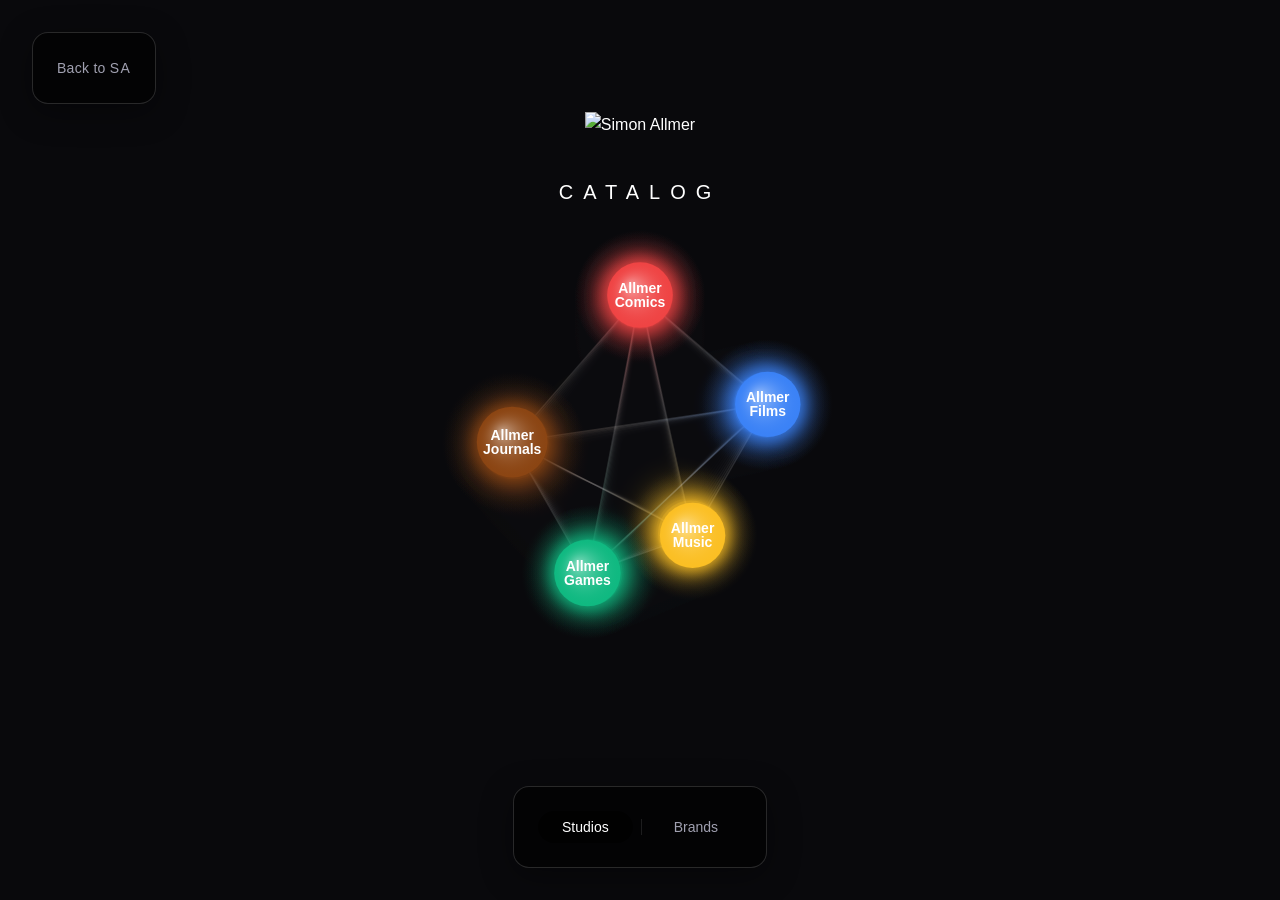
==== index.html @ 1e45acbe "Add catalog social links and studio descriptions" ====
<!DOCTYPE html>
<html lang="en">

<head>
    <meta charset="UTF-8">
    <meta name="viewport" content="width=device-width, initial-scale=1.0">
    <title>Allmer Studios Network | Graph Theory Visualization</title>
    <meta name="description" content="Interactive network visualization of Allmer Studios ecosystem">
    <link rel="stylesheet" href="style.css">
</head>

<body>
    <div class="background-particles"></div>

    <div class="container">
        <header class="header">
            <a href="https://simonallmer.com" class="back-btn glass-panel" target="_top">Back to <span class="logo-font">SA</span></a>

            <!-- Header Branding -->
            <div class="header-branding" style="margin-bottom: 3rem; padding-top: 5rem; display: flex; flex-direction: column; align-items: center;">
                <img src="SimonAllmerLogoRightProportionsWhite.png" alt="Simon Allmer" style="height: 40px; width: auto; margin-bottom: 1.5rem;">
                <h1 style="font-family: 'Futura', var(--font-family); font-size: 1.25rem; letter-spacing: 0.5em; color: white; font-weight: 300; text-transform: uppercase; margin: 0;">
                    Catalog</h1>
            </div>



        </header>
        
        <div class="view-switch glass-panel">
            <button class="switch-btn active" data-mode="studios">Studios</button>
            <div class="switch-divider"></div>
            <button class="switch-btn" data-mode="brands">Brands</button>
        </div>

        <div class="canvas-wrapper">
            <canvas id="networkCanvas"></canvas>

            <!-- Node popup removed, replaced by details panel -->
        </div>

        <div class="details-panel glass-panel" id="details-panel">
            <div class="popup-header">
                <h3 id="panel-title">Select a Node</h3>
                <button id="panel-close" class="panel-close-btn">&times;</button>
            </div>
            <div id="panel-content">
                <p id="panel-desc" class="placeholder-text">Click on any node to view details.</p>
                <div id="panel-dynamic-content"></div>
            </div>
            <a id="panel-link" href="#" target="_blank" class="panel-link hidden">Access</a>
            <div id="panel-social-links" class="social-links hidden" aria-label="Social links"></div>
        </div>
    </div>

    <div class="catalogue glass-panel" id="catalogue">
        <div class="catalogue-content" id="catalogue-content">
            <!-- Catalogue items will be dynamically inserted here -->
        </div>
    </div>


    <div class="controls glass-panel">
        <button class="control-btn" id="resetBtn">
            <svg width="20" height="20" viewBox="0 0 24 24" fill="none" stroke="currentColor" stroke-width="2">
                <path d="M3 12a9 9 0 0 1 9-9 9.75 9.75 0 0 1 6.74 2.74L21 8" />
                <path d="M21 3v5h-5" />
                <path d="M21 12a9 9 0 0 1-9 9 9.75 9.75 0 0 1-6.74-2.74L3 16" />
                <path d="M3 21v-5h5" />
            </svg>
            Reset Layout
        </button>
    </div>

    <!-- Footer removed as per request -->

    <script src="app.js"></script>
</body>

</html>
---- style.css ----
/* ========================================
   CSS Custom Properties - Design System
   ======================================== */
@font-face {
    font-family: 'Azonix';
    src: url('Fonts/Azonix.otf') format('opentype');
    font-weight: normal;
    font-style: normal;
}

:root {
    /* Studio Colors - Vibrant & Futuristic */
    --color-comics: #a855f7;
    /* Electric Purple */
    --color-films: #3b82f6;
    /* Cinematic Blue */
    --color-music: #fbbf24;
    /* Vibrant Gold */
    --color-games: #10b981;
    /* Neon Green */
    --color-journals: #f97316;
    /* Rich Orange */
    --color-snacks: #ec4899;
    /* Hot Pink */

    /* Base Colors */
    --color-bg-primary: #0a0a0f;
    --color-bg-secondary: #13131a;
    --color-text-primary: #ffffff;
    --color-text-secondary: #a0a0b0;
    --color-accent: #6366f1;

    /* Glassmorphism */
    --glass-bg: rgba(0, 0, 0, 0.6);
    --glass-border: rgba(255, 255, 255, 0.15);
    --glass-shadow: 0 8px 32px 0 rgba(0, 0, 0, 0.37);
    --glass-blur: 12px;

    /* Spacing */
    --spacing-xs: 0.5rem;
    --spacing-sm: 1rem;
    --spacing-md: 1.5rem;
    --spacing-lg: 2rem;
    --spacing-xl: 3rem;

    /* Typography */
    --font-family: 'Futura', -apple-system, BlinkMacSystemFont, 'Segoe UI', sans-serif;
    --font-size-sm: 0.875rem;
    --font-size-base: 1rem;
    --font-size-lg: 1.25rem;
    --font-size-xl: 1.5rem;
    --font-size-2xl: 2rem;
    --font-size-3xl: 3rem;

    /* Animation */
    --transition-fast: 0.15s ease;
    --transition-base: 0.3s ease;
    --transition-slow: 0.5s ease;
}

/* ========================================
   Reset & Base Styles
   ======================================== */
* {
    margin: 0;
    padding: 0;
    box-sizing: border-box;
}

html,
body {
    width: 100%;
    height: 100%;
    overflow: hidden;
}

body {
    font-family: var(--font-family);
    background: linear-gradient(135deg, #0a0a0f 0%, #1a0a1f 50%, #0a0f1a 100%);
    color: var(--color-text-primary);
    line-height: 1.6;
    -webkit-font-smoothing: antialiased;
    -moz-osx-font-smoothing: grayscale;
}

a {
    text-decoration: none;
}

/* ========================================
   Animated Background Particles
   ======================================== */
.background-particles {
    position: fixed;
    top: 0;
    left: 0;
    width: 100%;
    height: 100%;
    background-image:
        radial-gradient(circle at 20% 50%, rgba(168, 85, 247, 0.15) 0%, transparent 50%),
        radial-gradient(circle at 80% 80%, rgba(59, 130, 246, 0.15) 0%, transparent 50%),
        radial-gradient(circle at 40% 20%, rgba(16, 185, 129, 0.1) 0%, transparent 50%),
        radial-gradient(circle at 60% 90%, rgba(236, 72, 153, 0.1) 0%, transparent 50%);
    animation: particleFloat 20s ease-in-out infinite;
    pointer-events: none;
    z-index: 0;
}

@keyframes particleFloat {

    0%,
    100% {
        opacity: 0.3;
        transform: scale(1) rotate(0deg);
    }

    50% {
        opacity: 0.6;
        transform: scale(1.1) rotate(5deg);
    }
}

/* ========================================
   Container & Layout
   ======================================== */
.container {
    position: relative;
    width: 100%;
    height: 100%;
    z-index: 1;
    padding: 0;
}

/* ========================================
   Header
   ======================================== */
.header {
    position: fixed;
    top: 0;
    left: 0;
    display: flex;
    flex-direction: column;
    align-items: center;
    gap: var(--spacing-md);
    padding: var(--spacing-lg) var(--spacing-xl);
    text-align: center;
    z-index: 100;
    pointer-events: none;
    width: 100%;
    transition: opacity var(--transition-slow);
}

.header > * {
    pointer-events: auto;
}

.back-btn {
    position: absolute;
    left: var(--spacing-lg);
    top: var(--spacing-lg);
    /* Moved higher */
    transform: none;
    text-decoration: none;
    color: var(--color-text-secondary);
    /* Muted text color */
    font-size: var(--font-size-sm);
    font-weight: 400;
    text-transform: none;
    /* Not all caps */
    letter-spacing: 0.02em;
    padding: 0.5rem 1rem;
    transition: all var(--transition-base);
    background: rgba(255, 255, 255, 0.05);
    border-radius: 4px;
}

.back-btn:hover {
    background: rgba(255, 255, 255, 0.1);
    border-color: rgba(255, 255, 255, 0.3);
}

.mission-statement {
    max-width: 600px;
    margin: 0 auto;
    text-align: left;
    color: var(--color-text-secondary);
}

.mission-statement h2 {
    font-family: var(--font-family);
    font-size: var(--font-size-lg);
    /* Smaller size */
    font-weight: 300;
    color: var(--color-text-primary);
    margin-bottom: var(--spacing-xs);
    letter-spacing: 0.05em;
    text-transform: none;
    /* Not all caps */
}

.mission-statement p {
    font-size: var(--font-size-sm);
    line-height: 1.6;
    margin: 0;
}

.logo-container {
    display: flex;
    flex-direction: column;
    align-items: center;
    gap: var(--spacing-xs);
}

.logo {
    height: 60px;
    /* Adjust size as needed */
    width: auto;
    filter: brightness(0) invert(1);
    /* Ensure it is white */
    opacity: 0.9;
    transition: all var(--transition-base);
}

.logo:hover {
    opacity: 1;
    filter: brightness(0) invert(1) drop-shadow(0 0 10px rgba(255, 255, 255, 0.5));
}

.logo-text {
    font-size: 3rem;
    font-weight: 500;
    color: white;
    text-transform: uppercase;
    letter-spacing: 0.3em;
    margin: 0;
    padding: 0;
}

/* ========================================
   View Switch
   ======================================== */
.view-switch {
    position: fixed;
    bottom: 2rem;
    left: 50%;
    transform: translateX(-50%);
    display: flex;
    align-items: center;
    gap: var(--spacing-xs);
    padding: 0.5rem;
    border-radius: 2rem;
    background: rgba(0, 0, 0, 0.6);
    z-index: 100;
    backdrop-filter: blur(var(--glass-blur));
    border: 1px solid var(--glass-border);
    transition: opacity var(--transition-slow);
}

.switch-btn {
    background: none;
    border: none;
    color: var(--color-text-secondary);
    padding: 0.5rem 1.5rem;
    border-radius: 1.5rem;
    font-family: var(--font-family);
    font-size: var(--font-size-sm);
    font-weight: 500;
    cursor: pointer;
    transition: all var(--transition-base);
}

.switch-btn:hover {
    color: var(--color-text-primary);
}

.switch-btn.active {
    background: rgba(0, 0, 0, 0.7);
    color: white;
    box-shadow: 0 4px 12px rgba(0, 0, 0, 0.2);
}

.switch-divider {
    width: 1px;
    height: 16px;
    background: rgba(255, 255, 255, 0.1);
}

/* ========================================
   Canvas Wrapper
   ======================================== */
.canvas-wrapper {
    position: fixed;
    top: 0;
    left: 0;
    width: 100vw;
    height: 100vh;
    overflow: hidden;
    margin: 0;
    z-index: 1;
}

#networkCanvas {
    width: 100%;
    height: 100%;
    display: block;
    cursor: grab;
    touch-action: none;
    /* Prevent default touch actions like scrolling */
}

#networkCanvas:active {
    cursor: grabbing;
}

/* ========================================
   Glass Panel (Shared Style)
   ======================================== */
.glass-panel {
    background: var(--glass-bg);
    backdrop-filter: blur(var(--glass-blur));
    -webkit-backdrop-filter: blur(var(--glass-blur));
    border: 1px solid var(--glass-border);
    border-radius: 1rem;
    box-shadow: var(--glass-shadow);
    padding: var(--spacing-md);
    transition: all var(--transition-base);
}

.glass-panel:hover {
    background: rgba(0, 0, 0, 0.7);
    border-color: rgba(255, 255, 255, 0.2);
    box-shadow: 0 8px 40px 0 rgba(0, 0, 0, 0.5);
}

/* ========================================
   Info Panel
   ======================================== */
/* ========================================
   Info Panel (Websites)
   ======================================== */
.info-panel {
    position: absolute;
    top: var(--spacing-lg);
    right: var(--spacing-lg);
    display: flex;
    flex-direction: column;
    gap: var(--spacing-xs);
    padding: var(--spacing-md);
    min-width: 200px;
}

.info-title {
    font-size: var(--font-size-base);
    font-weight: 600;
    color: var(--color-text-secondary);
    margin-bottom: var(--spacing-xs);
    letter-spacing: 0.05em;
    border-bottom: 1px solid rgba(255, 255, 255, 0.1);
    padding-bottom: var(--spacing-xs);
}

.website-list {
    display: flex;
    flex-direction: column;
    gap: 0.5rem;
}

.website-link {
    font-size: var(--font-size-sm);
    color: var(--color-text-primary);
    text-decoration: none;
    transition: all 0.2s;
    display: block;
    padding: 0.25rem 0.5rem;
    border-radius: 4px;
    background: rgba(0, 0, 0, 0.3);
}

.website-link:hover {
    background: var(--hover-color);
    color: white;
    transform: translateX(4px);
    box-shadow: 0 4px 12px rgba(0, 0, 0, 0.2);
}

/* ========================================
   Legend
   ======================================== */
.legend {
    position: absolute;
    bottom: 5rem;
    left: var(--spacing-lg);
    min-width: 200px;
}

.legend-title {
    font-size: var(--font-size-lg);
    font-weight: 600;
    margin-bottom: var(--spacing-xs);
    color: var(--color-text-primary);
}

.legend-subtitle {
    font-size: var(--font-size-sm);
    color: var(--color-text-secondary);
    margin-bottom: var(--spacing-md);
    display: none;
    font-style: italic;
}

.legend-items {
    display: flex;
    flex-direction: column;
    gap: var(--spacing-xs);
}

.legend-item {
    display: flex;
    align-items: center;
    gap: var(--spacing-sm);
    padding: var(--spacing-xs);
    border-radius: 0.5rem;
    transition: all var(--transition-fast);
    cursor: pointer;
}

.legend-item:hover {
    background: rgba(0, 0, 0, 0.4);
    transform: translateX(4px);
}

.legend-item.active {
    background: rgba(0, 0, 0, 0.5);
}

.legend-dot {
    width: 12px;
    height: 12px;
    border-radius: 50%;
    box-shadow: 0 0 12px currentColor;
    animation: pulse 2s ease-in-out infinite;
}

@keyframes pulse {

    0%,
    100% {
        transform: scale(1);
        opacity: 1;
    }

    50% {
        transform: scale(1.1);
        opacity: 0.8;
    }
}

.legend-name {
    font-size: var(--font-size-sm);
    font-weight: 500;
    color: var(--color-text-primary);
}



/* ========================================
   Catalogue
   ======================================== */
.catalogue {
    position: absolute;
    bottom: 5rem;
    left: var(--spacing-lg);
    min-width: 300px;
    max-width: 400px;
    max-height: 60vh;
    overflow-y: auto;
    display: none;
    z-index: 20;
    /* Ensure it is above background */
}

.catalogue.active {
    display: block;
}

.catalogue-title {
    font-size: var(--font-size-lg);
    font-weight: 600;
    margin-bottom: var(--spacing-md);
    color: var(--color-text-primary);
}

.catalogue-content {
    display: flex;
    flex-direction: column;
    gap: var(--spacing-md);
}

.catalogue-section {
    padding: var(--spacing-sm);
    border-radius: 8px;
    background: rgba(0, 0, 0, 0.3);
}

.catalogue-section-title {
    font-size: var(--font-size-sm);
    font-weight: 700;
    margin-bottom: var(--spacing-xs);
    color: #ffffff;
    letter-spacing: 0.1em;
    text-shadow: 0 2px 4px rgba(0, 0, 0, 0.5);
}

.catalogue-items {
    display: flex;
    flex-direction: column;
    gap: 0.25rem;
}

.catalogue-item {
    font-size: 0.8rem;
    color: #ffffff;
    font-family: var(--font-family);
    /* Modern font */
    padding: 0.15rem 0;
    letter-spacing: 0.05em;
}

.catalogue-item.tba {
    opacity: 0.6;
}

.catalogue-link {
    text-decoration: none;
    display: block;
    transition: all 0.2s;
    cursor: pointer;
}

.catalogue-link:hover {
    transform: translateX(4px);
    /* No color change or underline */
}

/* Custom scrollbar for catalogue */
.catalogue::-webkit-scrollbar {
    width: 6px;
}

.catalogue::-webkit-scrollbar-track {
    background: rgba(0, 0, 0, 0.2);
    border-radius: 3px;
}

.catalogue::-webkit-scrollbar-thumb {
    background: rgba(255, 255, 255, 0.3);
    border-radius: 3px;
}

.catalogue::-webkit-scrollbar-thumb:hover {
    background: rgba(255, 255, 255, 0.5);
}

/* ========================================
   Controls
   ======================================== */
.controls {
    position: absolute;
    bottom: 5rem;
    right: 25rem;
    /* Shift controls to left of details panel */
}

.control-btn {
    display: flex;
    align-items: center;
    gap: var(--spacing-xs);
    padding: 0.75rem 1.5rem;
    background: rgba(0, 0, 0, 0.6);
    color: white;
    border: 1px solid rgba(255, 255, 255, 0.15);
    border-radius: 2rem;
    font-family: var(--font-family);
    font-size: var(--font-size-sm);
    font-weight: 500;
    letter-spacing: 0.05em;
    cursor: pointer;
    transition: all var(--transition-base);
    box-shadow: 0 4px 20px rgba(0, 0, 0, 0.3);
    backdrop-filter: blur(var(--glass-blur));
}

.control-btn:hover {
    transform: translateY(-2px);
    background: rgba(0, 0, 0, 0.8);
    border-color: rgba(255, 255, 255, 0.3);
    box-shadow: 0 8px 30px rgba(0, 0, 0, 0.5);
}

.control-btn:active {
    transform: translateY(0);
}

.control-btn svg {
    width: 20px;
    height: 20px;
}

/* ========================================
   Node Popup
   ======================================== */
/* ========================================
   Details Panel (Replaces Node Popup)
   ======================================== */
.details-panel {
    position: fixed;
    bottom: 5rem;
    right: 5rem;
    /* Standard position */
    width: 300px;
    /* Fixed width */
    max-width: 400px;
    max-height: 60vh;
    overflow-y: auto;
    z-index: 200;
    pointer-events: auto;
    display: none;
    /* Hidden by default */
    border-left: 4px solid var(--color-accent);
    /* Accent border */
}

.popup-header {
    display: flex;
    justify-content: space-between;
    align-items: center;
    margin-bottom: var(--spacing-sm);
    padding-bottom: var(--spacing-xs);
    border-bottom: 1px solid rgba(255, 255, 255, 0.1);
}

.panel-close-btn {
    background: none;
    border: none;
    color: var(--color-text-secondary);
    font-size: 1.5rem;
    cursor: pointer;
    padding: 0 var(--spacing-xs);
    transition: color var(--transition-fast);
}

.panel-close-btn:hover {
    color: var(--color-text-primary);
}

.details-panel.active {
    display: block;
    animation: slideInRight 0.3s ease;
}

@keyframes slideInRight {
    from {
        opacity: 0;
        transform: translateX(20px);
    }

    to {
        opacity: 1;
        transform: translateX(0);
    }
}

.popup-link.panel-link,
.panel-link {
    display: inline-block;
    color: white;
    text-decoration: none;
    font-weight: 500;
    font-size: var(--font-size-sm);
    transition: all 0.2s;
    background: var(--color-accent);
    padding: 0.5rem 1rem;
    border-radius: 6px;
    margin-top: var(--spacing-sm);
    text-align: center;
    width: 100%;
    /* Full width button */
}

.panel-link:hover {
    background: #4f46e5;
    /* Darker accent */
    transform: translateY(-1px);
    box-shadow: 0 4px 12px rgba(99, 102, 241, 0.3);
}

.placeholder-text {
    color: var(--color-text-secondary);
    font-style: italic;
    font-size: var(--font-size-sm);
    text-align: center;
    padding: var(--spacing-md) 0;
}

.studio-details {
    color: var(--color-text-secondary);
    font-size: var(--font-size-sm);
    line-height: 1.6;
}

.studio-description {
    margin-bottom: var(--spacing-md);
}

.social-links {
    display: flex;
    gap: 0.75rem;
    justify-content: center;
    margin-top: var(--spacing-sm);
}

.social-links a {
    display: inline-flex;
    color: var(--color-text-secondary);
    transition: color var(--transition-fast), transform var(--transition-fast);
}

.social-links a:hover {
    color: var(--color-text-primary);
    transform: translateY(-1px);
}

.social-links svg {
    width: 1.1rem;
    height: 1.1rem;
    fill: currentColor;
    stroke: none;
}

.social-links svg circle,
.social-links svg rect {
    fill: none;
    stroke: currentColor;
    stroke-width: 2;
}

.social-links svg .social-icon-fill {
    fill: currentColor;
    stroke: none;
}

.detail-section {
    margin-top: var(--spacing-sm);
}

.detail-section h4 {
    color: var(--color-text-primary);
    font-size: var(--font-size-sm);
    font-weight: 600;
    margin-bottom: 0.5rem;
    margin-bottom: 0.5rem;
    letter-spacing: 0.05em;
}

.detail-section ul {
    list-style: none;
    padding: 0;
    margin: 0;
}

.detail-section li {
    padding: 0.25rem 0;
    padding-left: 1rem;
    position: relative;
}

.detail-section li:before {
    content: '•';
    position: absolute;
    left: 0;
    color: var(--color-accent);
}

/* ========================================
   Responsive Design
   ======================================== */
@media (max-width: 768px) {

    /* Allow scrolling on mobile */
    html,
    body {
        overflow-y: auto;
        height: auto;
        min-height: 100%;
    }

    .container {
        height: auto;
        min-height: 100vh;
        overflow: visible;
        padding-bottom: 6rem;
        /* Ensure space for footer */
    }

    .canvas-wrapper {
        min-height: 50vh;
        /* Ensure graph remains visible */
    }

    .title-main {
        font-size: var(--font-size-2xl);
    }

    .title-sub {
        font-size: var(--font-size-base);
    }

    /* Compact Header for Mobile */
    .header {
        padding: var(--spacing-md) var(--spacing-sm);
    }

    .header.hidden-mobile,
    .view-switch.hidden-mobile {
        opacity: 0;
        pointer-events: none;
    }

    .logo-text {
        font-size: 2rem;
    }

    .mission-statement h2 {
        font-size: 1.1rem;
    }

    /* Enable vertical scrolling on canvas for mobile */
    #networkCanvas {
        touch-action: pan-y;
    }

    .info-panel {
        top: auto;
        bottom: var(--spacing-lg);
        right: auto;
        left: 50%;
        transform: translateX(-50%);
        flex-direction: row;
        gap: var(--spacing-sm);
    }

    .legend {
        position: relative;
        bottom: auto;
        left: auto;
        margin: var(--spacing-md) var(--spacing-lg);
    }

    .details-panel {
        position: fixed;
        top: 0;
        left: 0;
        width: 100vw;
        height: 100vh;
        max-width: 100vw;
        max-height: 100vh;
        margin: 0;
        border-radius: 0;
        border-left: none;
        z-index: 2000;
        display: none;
        background: var(--color-bg-primary);
        padding: var(--spacing-xl) var(--spacing-lg);
    }

    .details-panel.active {
        display: block;
        animation: fadeIn var(--transition-base);
    }

    .catalogue {
        position: fixed;
        bottom: 7rem;
        left: 50%;
        transform: translateX(-50%);
        width: 90vw;
        max-width: 400px;
        max-height: 50vh;
        z-index: 1500;
        margin: 0;
    }

    .popup-header h3 {
        font-size: var(--font-size-2xl);
    }

    .panel-close-btn {
        font-size: 2.5rem;
        padding: var(--spacing-sm);
    }


    .studio-details,
    .city-details {
        font-size: var(--font-size-base);
    }

    .controls {
        position: relative;
        bottom: auto;
        right: auto;
        margin: var(--spacing-md) auto;
        width: fit-content;
        display: flex;
        justify-content: center;
        z-index: 20;
    }

    .footer {
        position: relative;
        bottom: auto;
        left: auto;
        width: 100%;
        padding: var(--spacing-lg) var(--spacing-md);
        background: rgba(0, 0, 0, 0.5);
        margin-top: var(--spacing-md);
    }
}

.logo-font {
    font-family: 'Azonix', 'Futura', sans-serif;
    letter-spacing: 0.1em;
}

/* ========================================
   Utility Classes
   ======================================== */
.visually-hidden {
    position: absolute;
    width: 1px;
    height: 1px;
    padding: 0;
    margin: -1px;
    overflow: hidden;
    clip: rect(0, 0, 0, 0);
    white-space: nowrap;
    border-width: 0;
}

.hidden {
    display: none;
}

/* ========================================
   Footer
   ======================================== */
.footer {
    position: absolute;
    bottom: 0;
    left: 0;
    width: 100%;
    padding: var(--spacing-md);
    text-align: center;
    color: var(--color-text-secondary);
    font-size: var(--font-size-sm);
    z-index: 10;
    background: rgba(0, 0, 0, 0.3);
    backdrop-filter: blur(10px);
}

.footer-link {
    color: var(--color-text-primary);
    text-decoration: none;
    transition: color 0.2s;
}

.footer-link:hover {
    color: var(--color-accent);
}

@media (max-width: 768px) {
    .back-btn {
        position: static;
        transform: none;
        margin-bottom: var(--spacing-md);
    }

    .back-btn:hover {
        transform: translateY(-2px);
    }
}
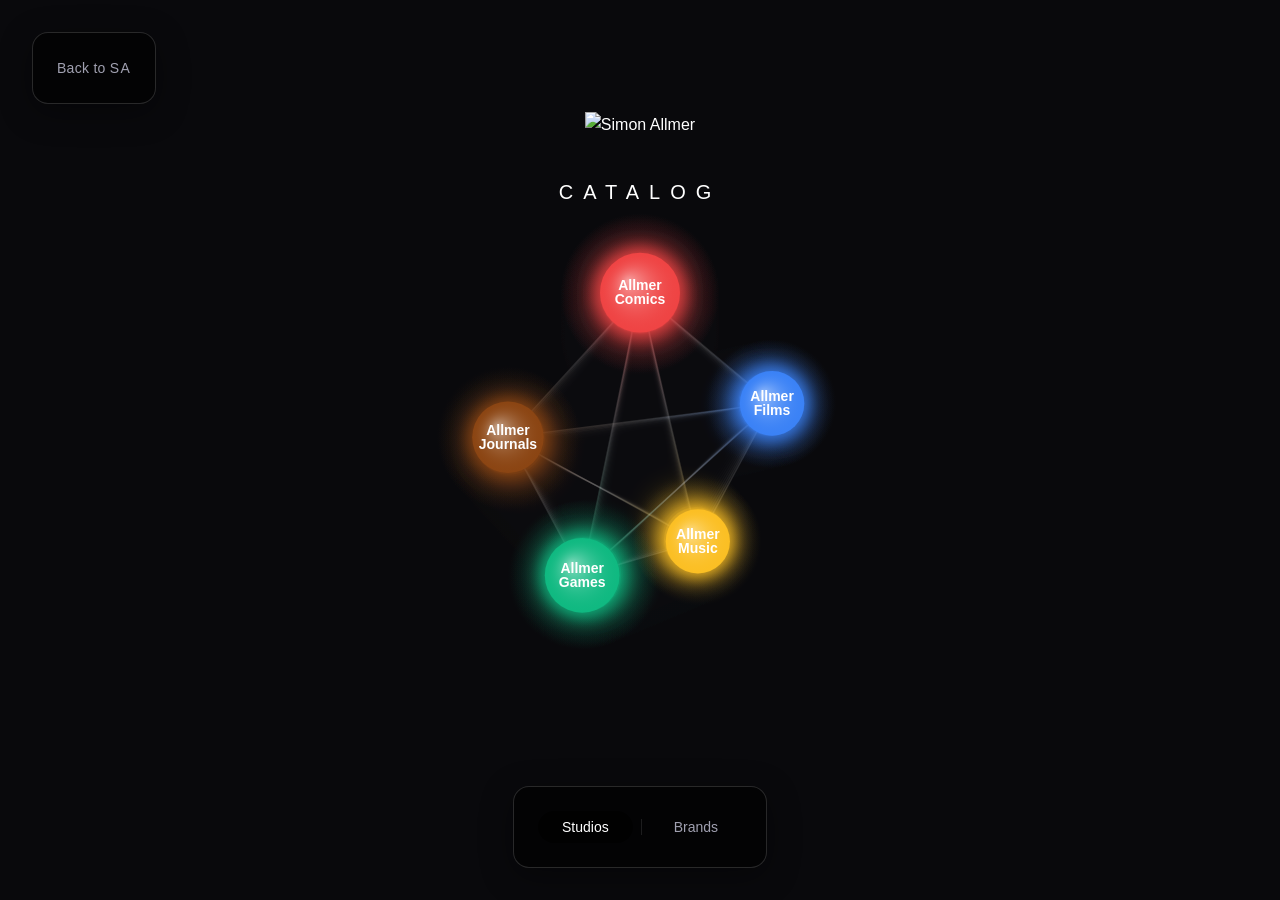
==== commit 326291a7: "Add Simon Allmer Entertainment panel" ====
--- a/index.html
+++ b/index.html
@@ -17,7 +17,7 @@
             <a href="https://simonallmer.com" class="back-btn glass-panel" target="_top">Back to <span class="logo-font">SA</span></a>
 
             <!-- Header Branding -->
-            <div class="header-branding" style="margin-bottom: 3rem; padding-top: 5rem; display: flex; flex-direction: column; align-items: center;">
+            <div class="header-branding" role="button" tabindex="0" aria-label="Open Simon Allmer Entertainment details" style="margin-bottom: 3rem; padding-top: 5rem; display: flex; flex-direction: column; align-items: center;">
                 <img src="SimonAllmerLogoRightProportionsWhite.png" alt="Simon Allmer" style="height: 40px; width: auto; margin-bottom: 1.5rem;">
                 <h1 style="font-family: 'Futura', var(--font-family); font-size: 1.25rem; letter-spacing: 0.5em; color: white; font-weight: 300; text-transform: uppercase; margin: 0;">
                     Catalog</h1>
--- a/style.css
+++ b/style.css
@@ -630,6 +630,10 @@
     /* Accent border */
 }
 
+.header-branding {
+    cursor: pointer;
+}
+
 .popup-header {
     display: flex;
     justify-content: space-between;
